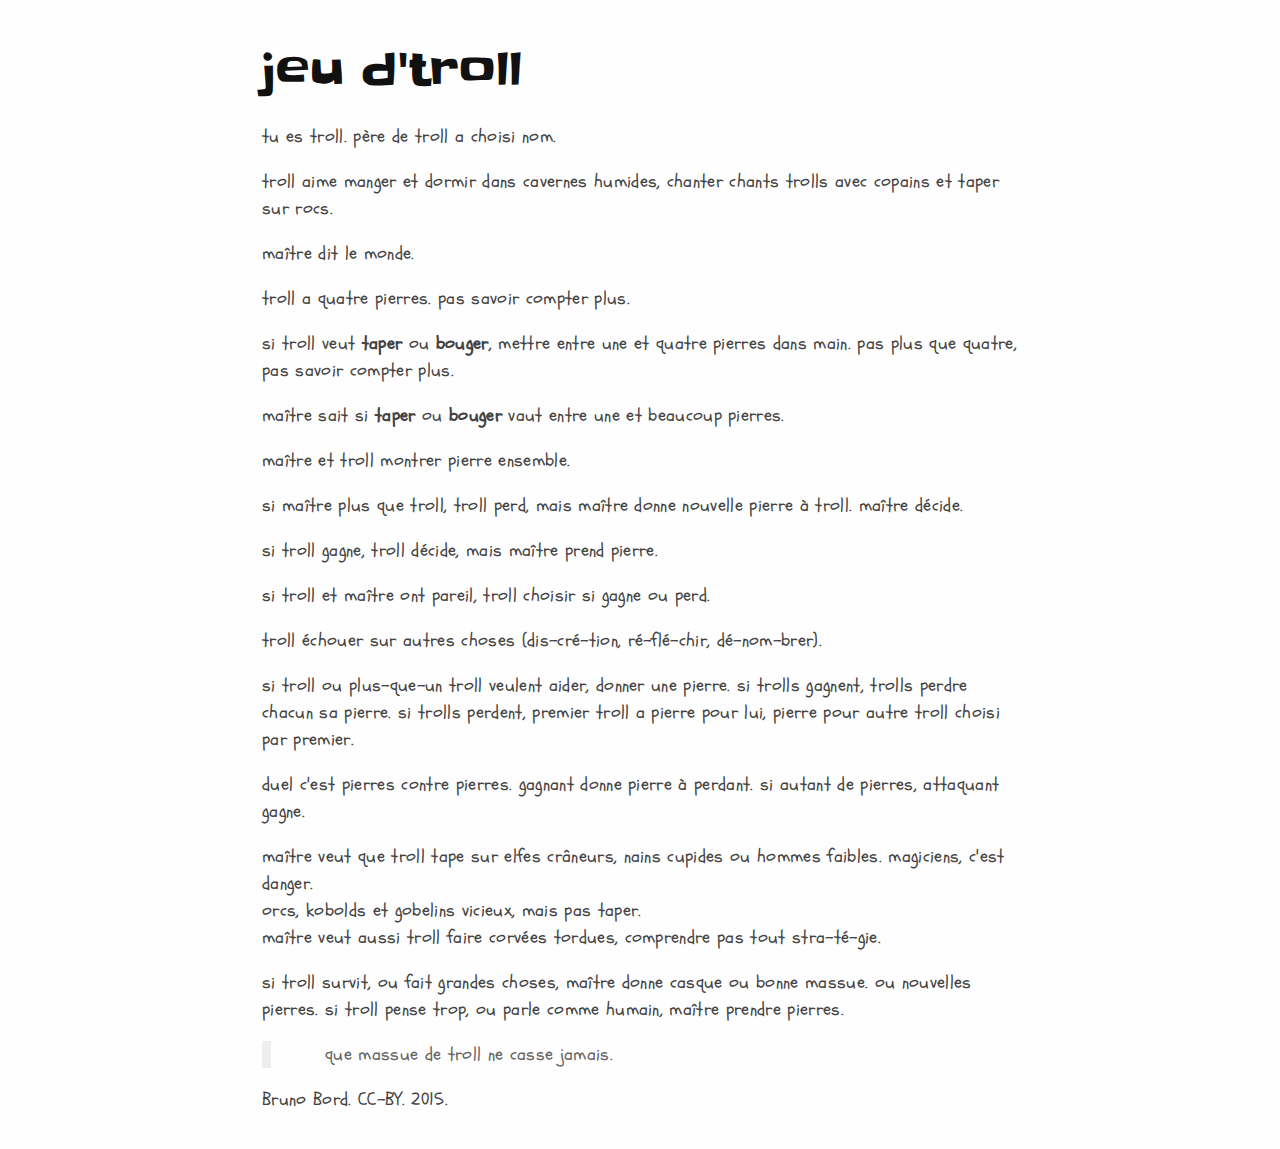
==== print.html @ 014803ef "imprimé brut mieux" ====
<!DOCTYPE html PUBLIC "-//W3C//DTD XHTML 1.0 Transitional//EN" "http://www.w3.org/TR/xhtml1/DTD/xhtml1-transitional.dtd">
<html xmlns="http://www.w3.org/1999/xhtml">
<head>
  <meta http-equiv="Content-Type" content="text/html; charset=utf-8" />
  <meta http-equiv="Content-Style-Type" content="text/css" />
  <meta name="generator" content="pandoc" />
  <title>jeu d'troll</title>
  <link rel="stylesheet" href="style.css" type="text/css" />
</head>
<body>


<section>
<h1>jeu d'troll</h1>
<p>tu es troll. père de troll a choisi nom.</p>
<p>troll aime manger et dormir dans cavernes humides, chanter chants trolls avec copains et taper sur rocs.</p>
<p>maître dit le monde.</p>
<p>troll a quatre pierres. pas savoir compter plus.</p>
<p>si troll veut <strong>taper</strong> ou <strong>bouger</strong>, mettre entre une et quatre pierres dans main. pas plus que quatre, pas savoir compter plus.</p>
<p>maître sait si <strong>taper</strong> ou <strong>bouger</strong> vaut entre une et beaucoup pierres.</p>
<p>maître et troll montrer pierre ensemble.</p>
<p>si maître plus que troll, troll perd, mais maître donne nouvelle pierre à troll. maître décide.</p>
<p>si troll gagne, troll décide, mais maître prend pierre.</p>
<p>si troll et maître ont pareil, troll choisir si gagne ou perd.</p>
<p>troll échouer sur autres choses (dis-cré-tion, ré-flé-chir, dé-nom-brer).</p>
<p>si troll ou plus-que-un troll veulent aider, donner une pierre. si trolls gagnent, trolls perdre chacun sa pierre. si trolls perdent, premier troll a pierre pour lui, pierre pour autre troll choisi par premier.</p>
<p>duel c'est pierres contre pierres. gagnant donne pierre à perdant. si autant de pierres, attaquant gagne.</p>
<p>maître veut que troll tape sur elfes crâneurs, nains cupides ou hommes faibles. magiciens, c'est danger.<br />
orcs, kobolds et gobelins vicieux, mais pas taper.<br />
maître veut aussi troll faire corvées tordues, comprendre pas tout stra-té-gie.</p>
<p>si troll survit, ou fait grandes choses, maître donne casque ou bonne massue. ou nouvelles pierres. si troll pense trop, ou parle comme humain, maître prendre pierres.</p>
<blockquote>
<p>que massue de troll ne casse jamais.</p>
</blockquote>
<p>Bruno Bord. CC-BY. 2015.</p>

</section>
</body>
</html>
---- style.css ----
/* FONTS */
@font-face {
  font-family: "Schoolbell";
  src: url('./fonts/Schoolbell.ttf') format('truetype');
}

@font-face {
  font-family: "Slackey";
  src: url('./fonts/Slackey.ttf') format('truetype');
}

/* GENERAL */
html {
  font-size: 100%;
  overflow-y: scroll;
  -webkit-text-size-adjust: 100%;
  -ms-text-size-adjust: 100%;
}

body {
  font-family: 'Schoolbell', cursive !important;
  font-size: 18px !important;
  letter-spacing: 0.33px;
  color: #444;
  line-height: 1.5em;
  padding: 1em;
  margin: auto;
  max-width: 42em;
  background: #fefefe;
}

::-moz-selection {
  background: rgba(255,255,0,0.3);
  color: #000;
}

::selection {
  background: rgba(255,255,0,0.3);
  color: #000;
}

a::-moz-selection {
  background: rgba(255,255,0,0.3);
  color: #0645ad;
}

p {
  margin: 1em 0;
}

h1 {
  font-weight: normal;
  color: #111;
  line-height: 1em;
  font-family: "Slackey", cursive !important;
  font-size: 2.5em;
}

blockquote {
  color: #666666;
  margin: 0;
  padding-left: 3em;
  border-left: 0.5em #EEE solid;
}

strong {
  font-weight: bold;
}

/* RESPONSIVE */
@media only screen and (min-width: 480px) {
  body {
    font-size: 14px;
  }
}

@media only screen and (min-width: 768px) {
  body {
    font-size: 16px;
  }
}

/* MENU */
nav {
  position: fixed;
  right: 0;
  top: 20%;
  width: 8em;
  margin-top: -2.5em;
  background-color: rgba(54, 54, 92, .17);
}
nav a {
    text-decoration: none;
    color: #36365c;
}

/* PRINT */
@media print {
  * {
    background: transparent !important;
    color: black !important;
    filter: none !important;
    -ms-filter: none !important;
  }

  body {
    max-width: 100%;
    font-size: 14px !important;
  }

  p {
    orphans: 3;
    widows: 3;
  }

  nav {
    display: none;
  }
  @page :left {
    margin: 15mm 20mm 15mm 10mm;
  }

  @page :right {
    margin: 15mm 10mm 15mm 20mm;
  }
}
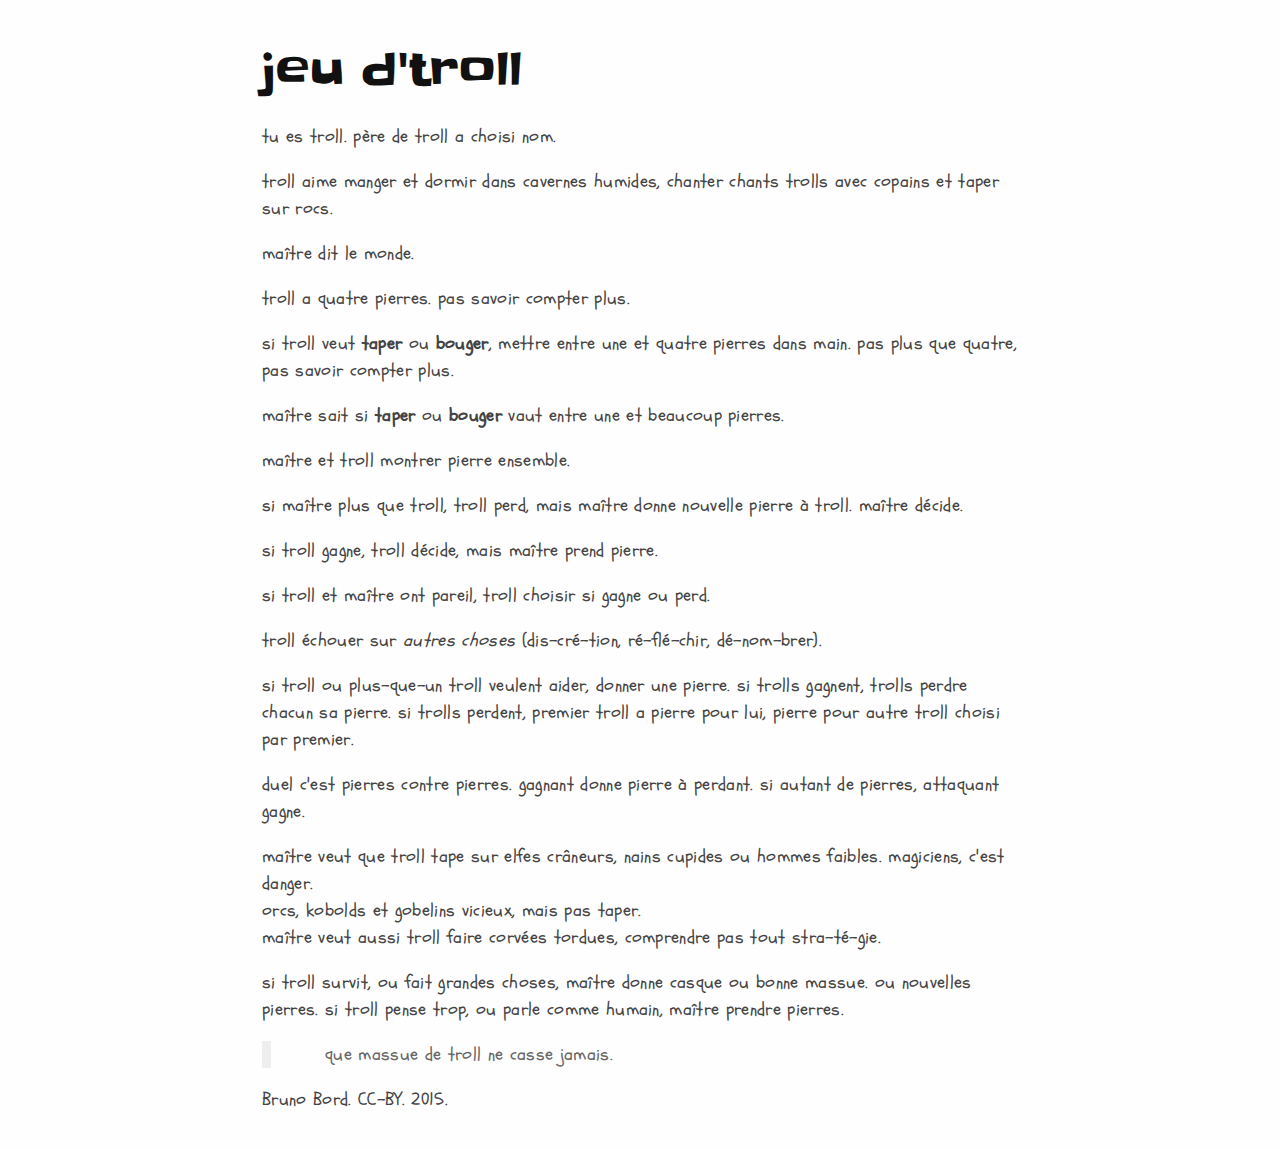
==== commit e8b5280d: "italique" ====
--- a/print.html
+++ b/print.html
@@ -22,7 +22,7 @@
 <p>si maître plus que troll, troll perd, mais maître donne nouvelle pierre à troll. maître décide.</p>
 <p>si troll gagne, troll décide, mais maître prend pierre.</p>
 <p>si troll et maître ont pareil, troll choisir si gagne ou perd.</p>
-<p>troll échouer sur autres choses (dis-cré-tion, ré-flé-chir, dé-nom-brer).</p>
+<p>troll échouer sur <em>autres choses</em> (dis-cré-tion, ré-flé-chir, dé-nom-brer).</p>
 <p>si troll ou plus-que-un troll veulent aider, donner une pierre. si trolls gagnent, trolls perdre chacun sa pierre. si trolls perdent, premier troll a pierre pour lui, pierre pour autre troll choisi par premier.</p>
 <p>duel c'est pierres contre pierres. gagnant donne pierre à perdant. si autant de pierres, attaquant gagne.</p>
 <p>maître veut que troll tape sur elfes crâneurs, nains cupides ou hommes faibles. magiciens, c'est danger.<br />
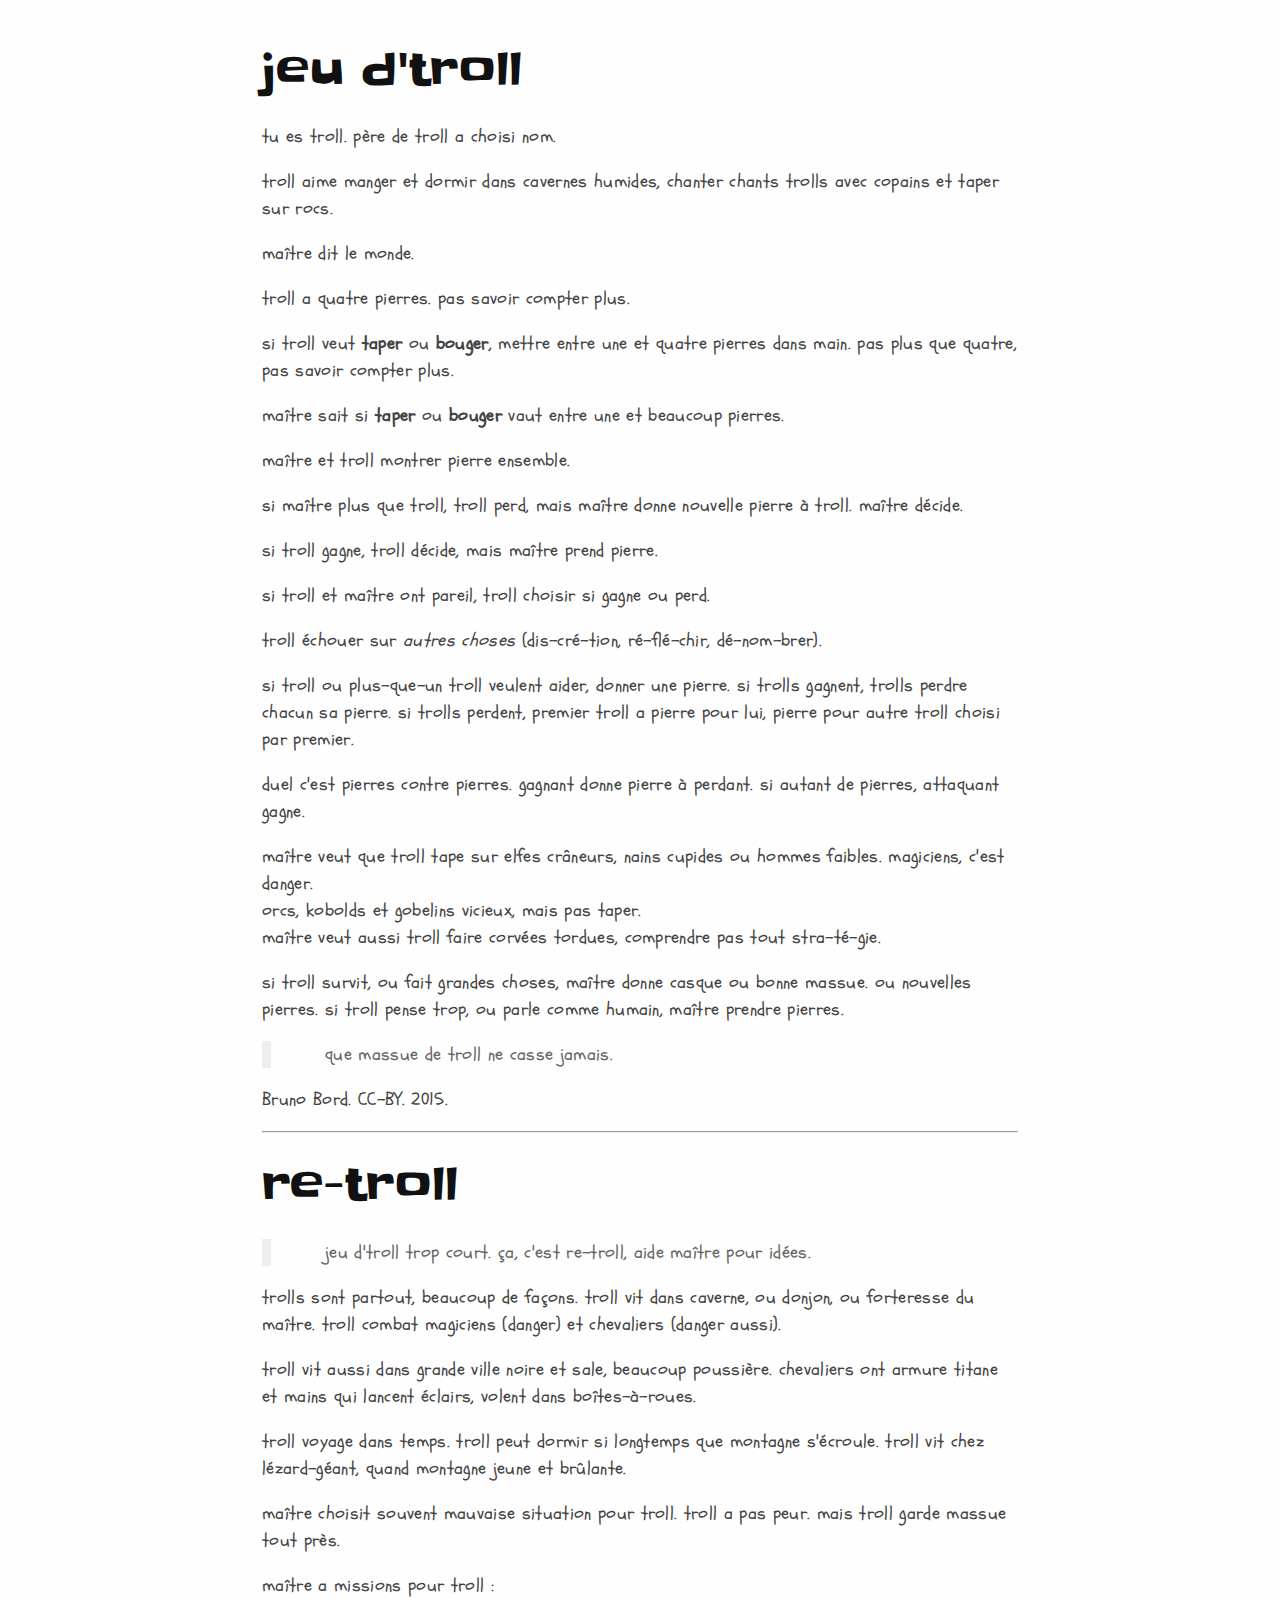
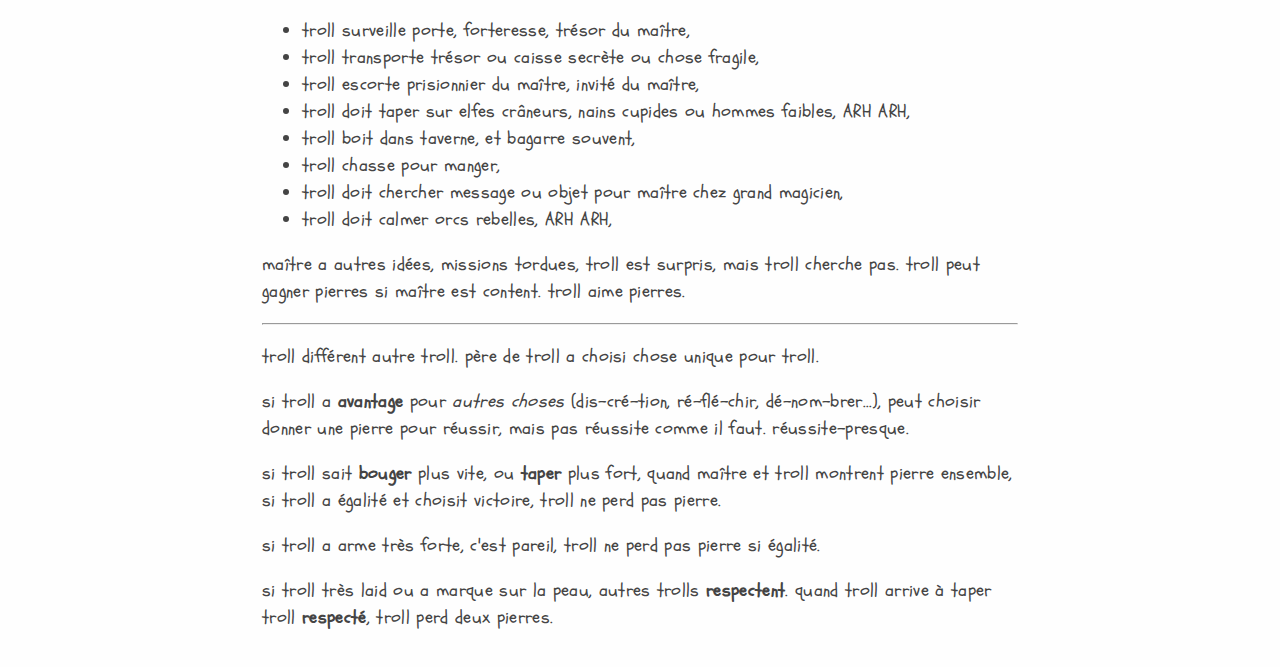
==== commit 161fb91d: "texte + texte" ====
--- a/print.html
+++ b/print.html
@@ -33,6 +33,33 @@
 <p>que massue de troll ne casse jamais.</p>
 </blockquote>
 <p>Bruno Bord. CC-BY. 2015.</p>
+<hr />
+<h1>re-troll</h1>
+<blockquote>
+<p>jeu d'troll trop court. ça, c'est re-troll, aide maître pour idées.</p>
+</blockquote>
+<p>trolls sont partout, beaucoup de façons. troll vit dans caverne, ou donjon, ou forteresse du maître. troll combat magiciens (danger) et chevaliers (danger aussi).</p>
+<p>troll vit aussi dans grande ville noire et sale, beaucoup poussière. chevaliers ont armure titane et mains qui lancent éclairs, volent dans boîtes-à-roues.</p>
+<p>troll voyage dans temps. troll peut dormir si longtemps que montagne s'écroule. troll vit chez lézard-géant, quand montagne jeune et brûlante.</p>
+<p>maître choisit souvent mauvaise situation pour troll. troll a pas peur. mais troll garde massue tout près.</p>
+<p>maître a missions pour troll :</p>
+<ul>
+<li>troll surveille porte, forteresse, trésor du maître,</li>
+<li>troll transporte trésor ou caisse secrète ou chose fragile,</li>
+<li>troll escorte prisionnier du maître, invité du maître,</li>
+<li>troll doit taper sur elfes crâneurs, nains cupides ou hommes faibles, ARH ARH,</li>
+<li>troll boit dans taverne, et bagarre souvent,</li>
+<li>troll chasse pour manger,</li>
+<li>troll doit chercher message ou objet pour maître chez grand magicien,</li>
+<li>troll doit calmer orcs rebelles, ARH ARH,</li>
+</ul>
+<p>maître a autres idées, missions tordues, troll est surpris, mais troll cherche pas. troll peut gagner pierres si maître est content. troll aime pierres.</p>
+<hr />
+<p>troll différent autre troll. père de troll a choisi chose unique pour troll.</p>
+<p>si troll a <strong>avantage</strong> pour <em>autres choses</em> (dis-cré-tion, ré-flé-chir, dé-nom-brer...), peut choisir donner une pierre pour réussir, mais pas réussite comme il faut. réussite-presque.</p>
+<p>si troll sait <strong>bouger</strong> plus vite, ou <strong>taper</strong> plus fort, quand maître et troll montrent pierre ensemble, si troll a égalité et choisit victoire, troll ne perd pas pierre.</p>
+<p>si troll a arme très forte, c'est pareil, troll ne perd pas pierre si égalité.</p>
+<p>si troll très laid ou a marque sur la peau, autres trolls <strong>respectent</strong>. quand troll arrive à taper troll <strong>respecté</strong>, troll perd deux pierres.</p>
 
 </section>
 </body>
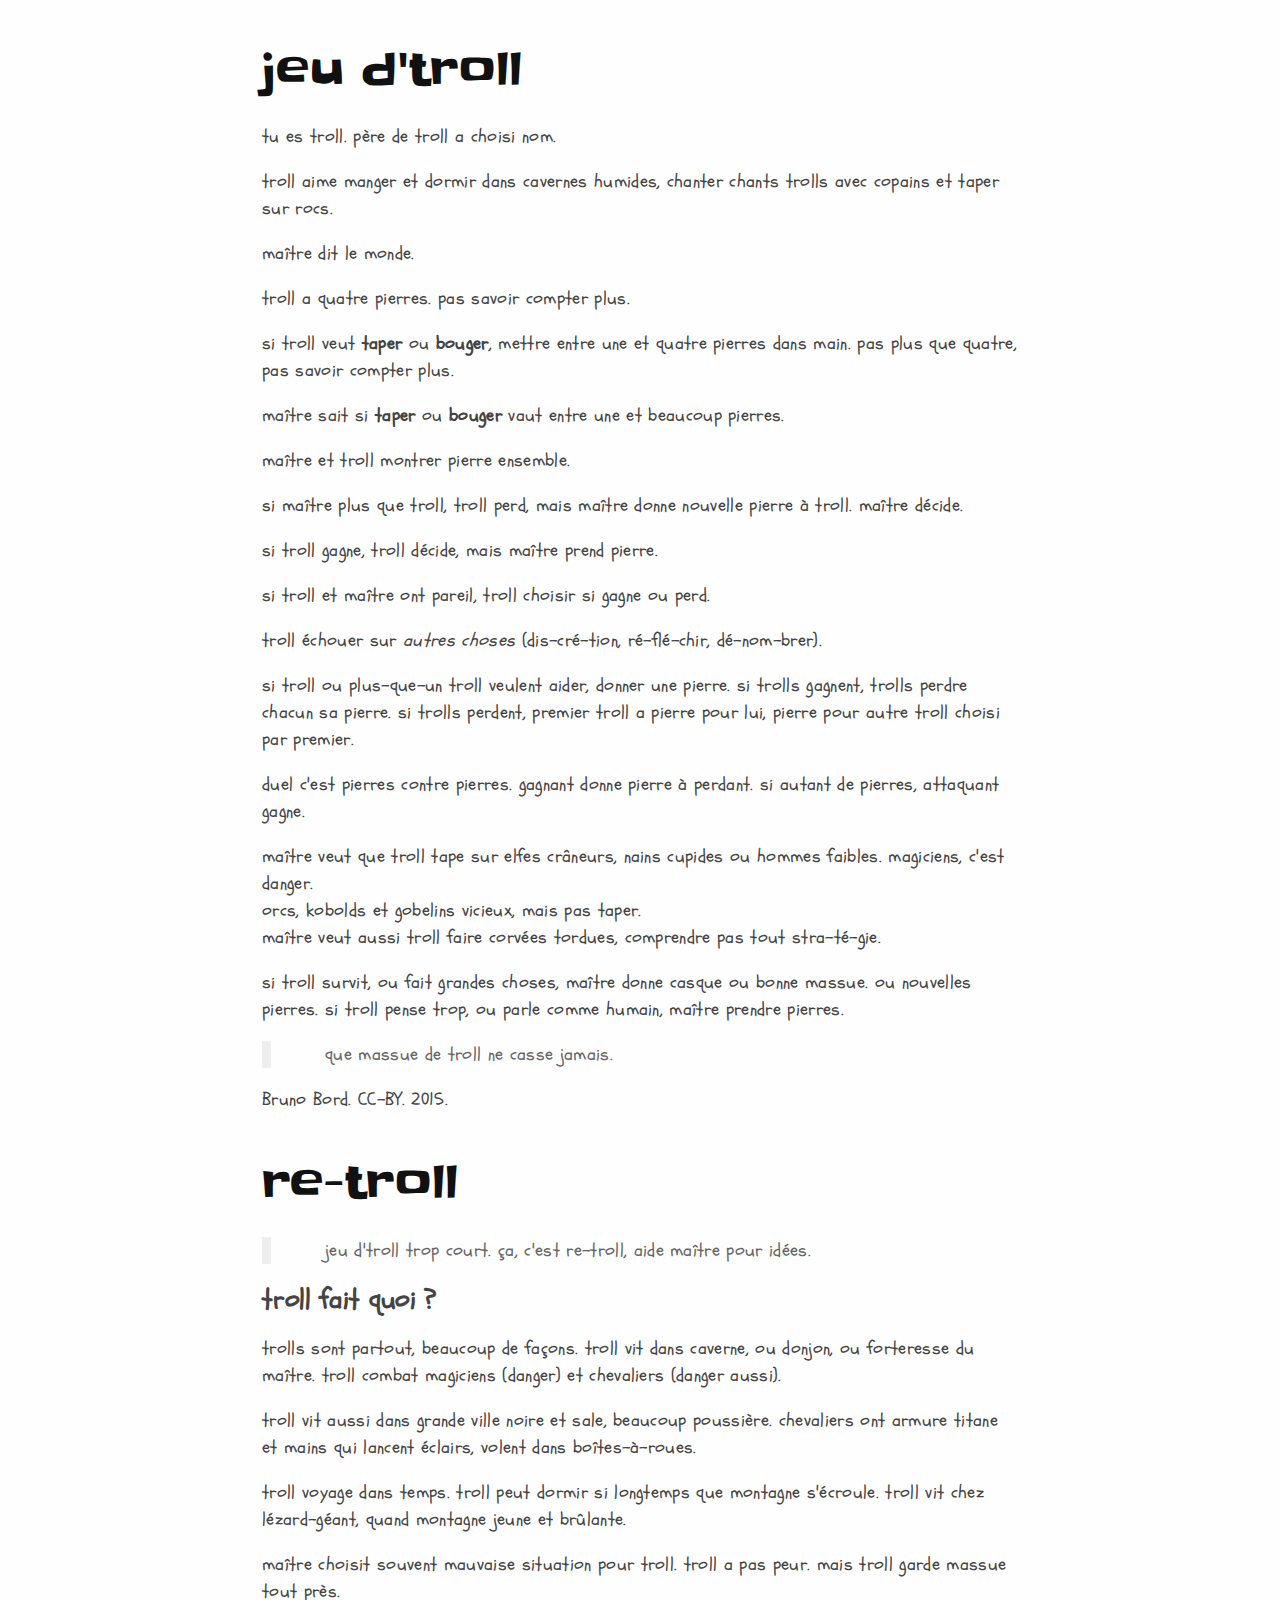
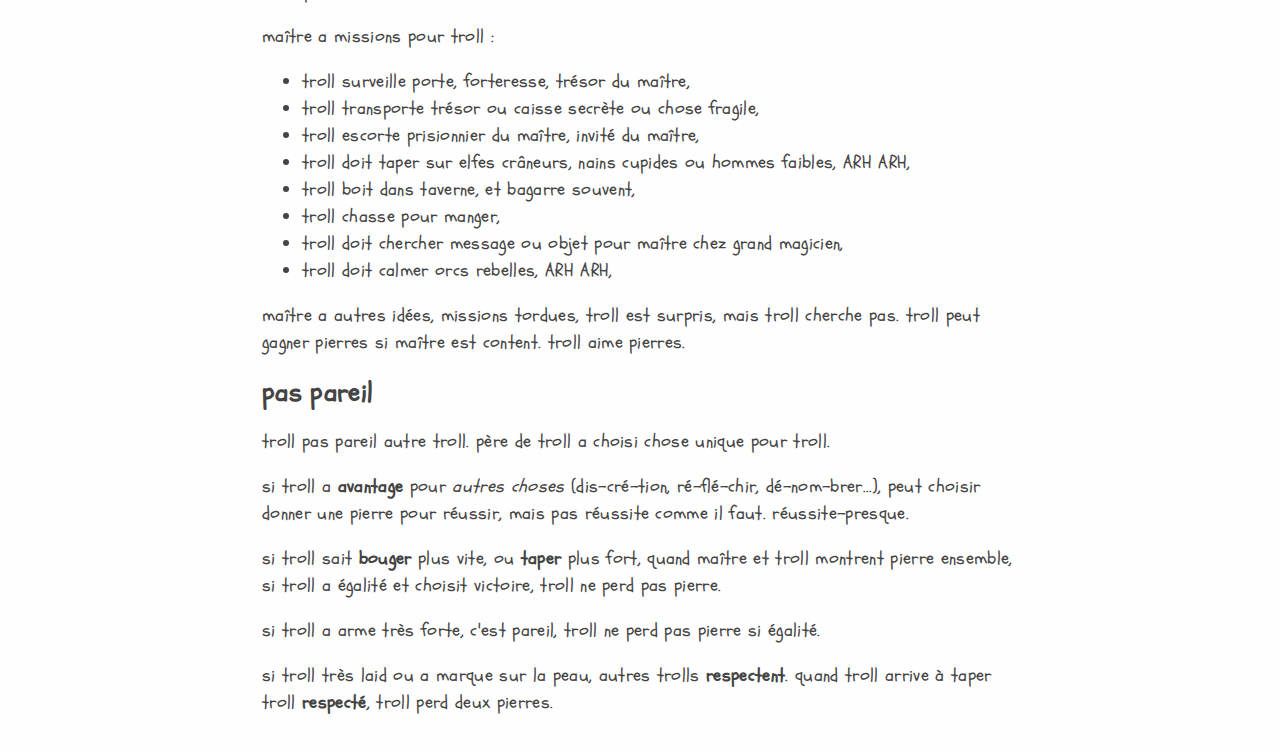
==== commit f436beea: "fusion" ====
--- a/print.html
+++ b/print.html
@@ -38,6 +38,7 @@
 <blockquote>
 <p>jeu d'troll trop court. ça, c'est re-troll, aide maître pour idées.</p>
 </blockquote>
+<h2>troll fait quoi ?</h2>
 <p>trolls sont partout, beaucoup de façons. troll vit dans caverne, ou donjon, ou forteresse du maître. troll combat magiciens (danger) et chevaliers (danger aussi).</p>
 <p>troll vit aussi dans grande ville noire et sale, beaucoup poussière. chevaliers ont armure titane et mains qui lancent éclairs, volent dans boîtes-à-roues.</p>
 <p>troll voyage dans temps. troll peut dormir si longtemps que montagne s'écroule. troll vit chez lézard-géant, quand montagne jeune et brûlante.</p>
@@ -54,8 +55,8 @@
 <li>troll doit calmer orcs rebelles, ARH ARH,</li>
 </ul>
 <p>maître a autres idées, missions tordues, troll est surpris, mais troll cherche pas. troll peut gagner pierres si maître est content. troll aime pierres.</p>
-<hr />
-<p>troll différent autre troll. père de troll a choisi chose unique pour troll.</p>
+<h2>pas pareil</h2>
+<p>troll pas pareil autre troll. père de troll a choisi chose unique pour troll.</p>
 <p>si troll a <strong>avantage</strong> pour <em>autres choses</em> (dis-cré-tion, ré-flé-chir, dé-nom-brer...), peut choisir donner une pierre pour réussir, mais pas réussite comme il faut. réussite-presque.</p>
 <p>si troll sait <strong>bouger</strong> plus vite, ou <strong>taper</strong> plus fort, quand maître et troll montrent pierre ensemble, si troll a égalité et choisit victoire, troll ne perd pas pierre.</p>
 <p>si troll a arme très forte, c'est pareil, troll ne perd pas pierre si égalité.</p>
--- a/style.css
+++ b/style.css
@@ -94,6 +94,12 @@
     color: #36365c;
 }
 
+hr {
+    page-break-after: always;
+    color: rgba(255, 255, 255, 0);
+    border: none;
+}
+
 /* PRINT */
 @media print {
   * {
@@ -123,4 +129,5 @@
   @page :right {
     margin: 15mm 10mm 15mm 20mm;
   }
+
 }
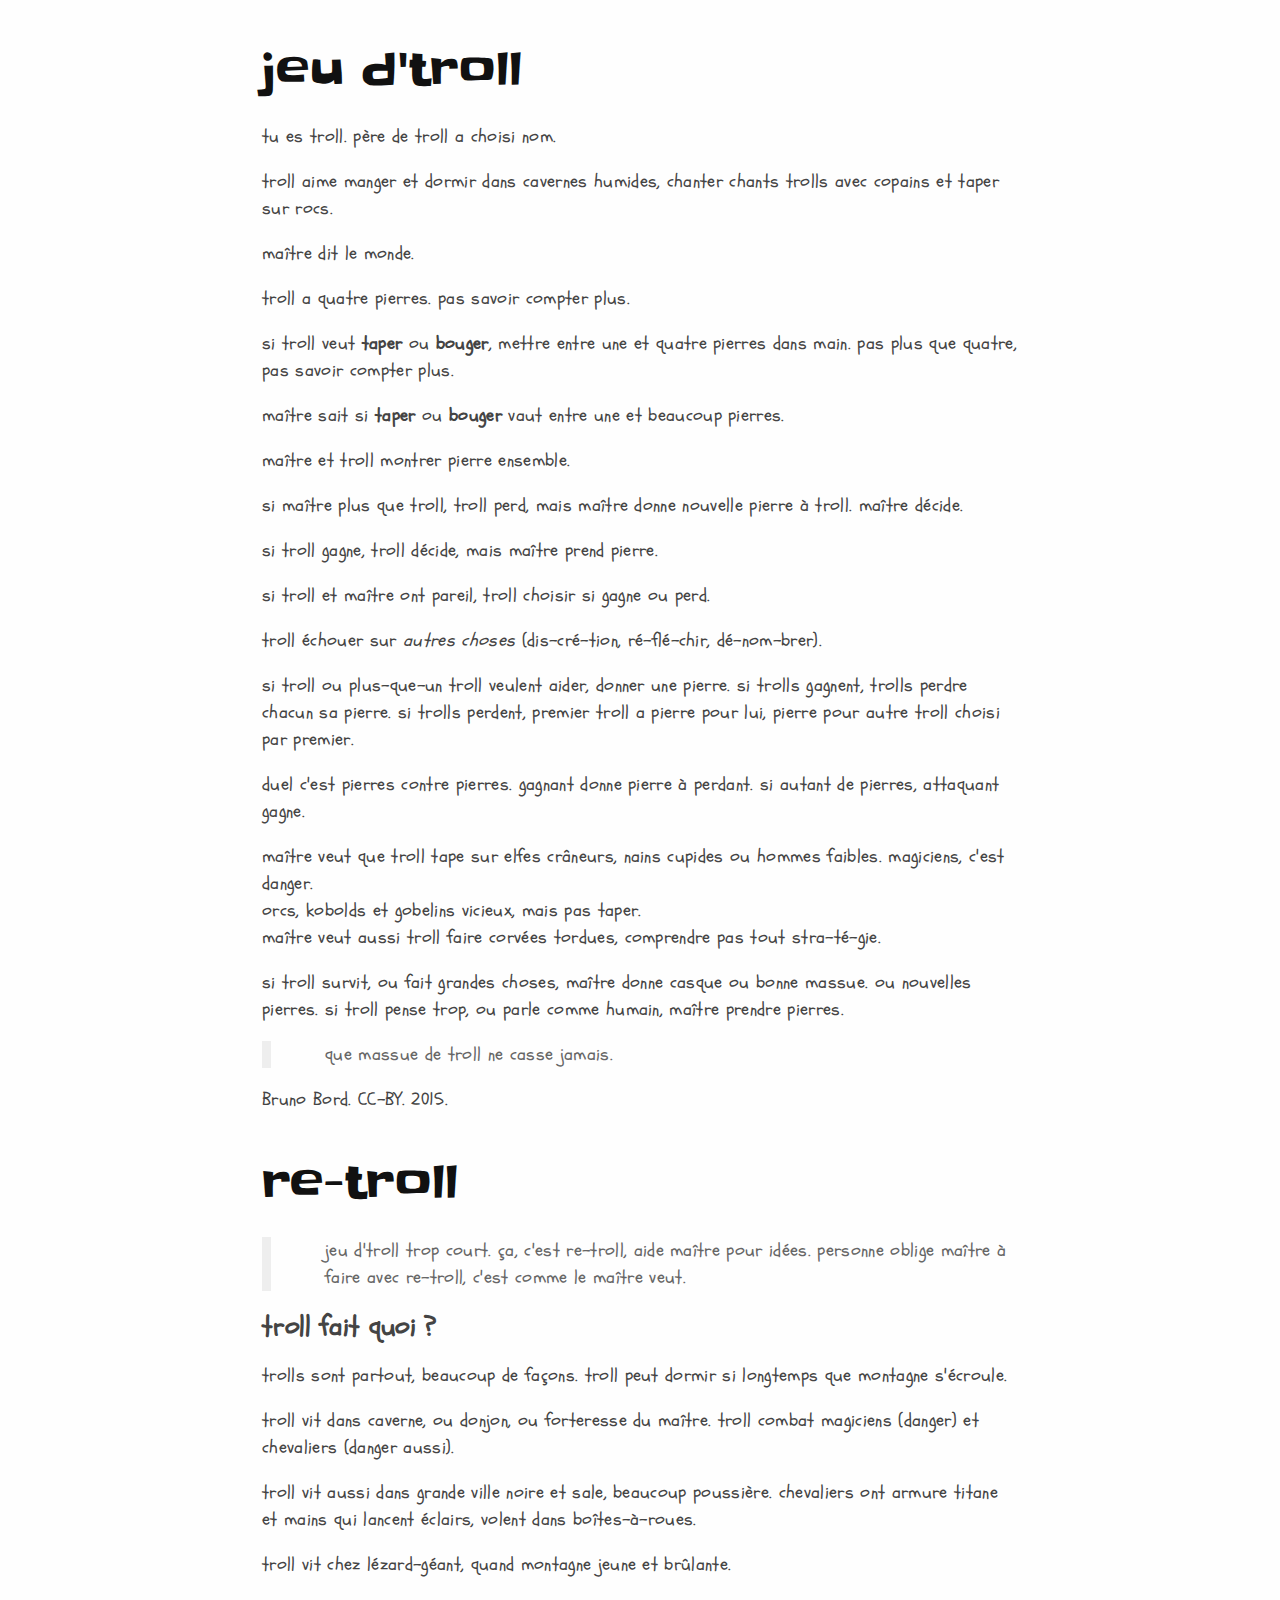
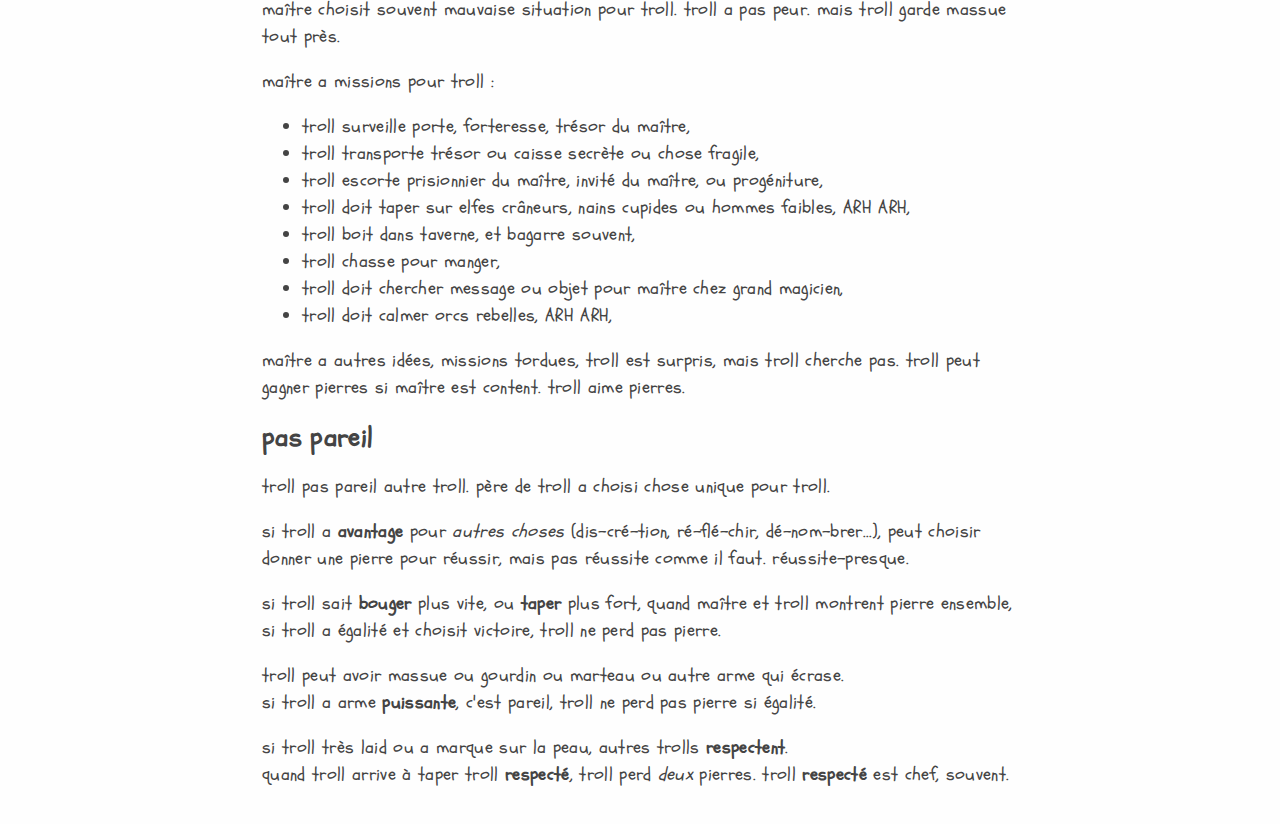
==== commit 0f3e1c4b: "re-troll, change peu" ====
--- a/print.html
+++ b/print.html
@@ -36,18 +36,19 @@
 <hr />
 <h1>re-troll</h1>
 <blockquote>
-<p>jeu d'troll trop court. ça, c'est re-troll, aide maître pour idées.</p>
+<p>jeu d'troll trop court. ça, c'est re-troll, aide maître pour idées. personne oblige maître à faire avec re-troll, c'est comme le maître veut.</p>
 </blockquote>
 <h2>troll fait quoi ?</h2>
-<p>trolls sont partout, beaucoup de façons. troll vit dans caverne, ou donjon, ou forteresse du maître. troll combat magiciens (danger) et chevaliers (danger aussi).</p>
+<p>trolls sont partout, beaucoup de façons. troll peut dormir si longtemps que montagne s'écroule.</p>
+<p>troll vit dans caverne, ou donjon, ou forteresse du maître. troll combat magiciens (danger) et chevaliers (danger aussi).</p>
 <p>troll vit aussi dans grande ville noire et sale, beaucoup poussière. chevaliers ont armure titane et mains qui lancent éclairs, volent dans boîtes-à-roues.</p>
-<p>troll voyage dans temps. troll peut dormir si longtemps que montagne s'écroule. troll vit chez lézard-géant, quand montagne jeune et brûlante.</p>
+<p>troll vit chez lézard-géant, quand montagne jeune et brûlante.</p>
 <p>maître choisit souvent mauvaise situation pour troll. troll a pas peur. mais troll garde massue tout près.</p>
 <p>maître a missions pour troll :</p>
 <ul>
 <li>troll surveille porte, forteresse, trésor du maître,</li>
 <li>troll transporte trésor ou caisse secrète ou chose fragile,</li>
-<li>troll escorte prisionnier du maître, invité du maître,</li>
+<li>troll escorte prisionnier du maître, invité du maître, ou progéniture,</li>
 <li>troll doit taper sur elfes crâneurs, nains cupides ou hommes faibles, ARH ARH,</li>
 <li>troll boit dans taverne, et bagarre souvent,</li>
 <li>troll chasse pour manger,</li>
@@ -59,8 +60,10 @@
 <p>troll pas pareil autre troll. père de troll a choisi chose unique pour troll.</p>
 <p>si troll a <strong>avantage</strong> pour <em>autres choses</em> (dis-cré-tion, ré-flé-chir, dé-nom-brer...), peut choisir donner une pierre pour réussir, mais pas réussite comme il faut. réussite-presque.</p>
 <p>si troll sait <strong>bouger</strong> plus vite, ou <strong>taper</strong> plus fort, quand maître et troll montrent pierre ensemble, si troll a égalité et choisit victoire, troll ne perd pas pierre.</p>
-<p>si troll a arme très forte, c'est pareil, troll ne perd pas pierre si égalité.</p>
-<p>si troll très laid ou a marque sur la peau, autres trolls <strong>respectent</strong>. quand troll arrive à taper troll <strong>respecté</strong>, troll perd deux pierres.</p>
+<p>troll peut avoir massue ou gourdin ou marteau ou autre arme qui écrase.<br />
+si troll a arme <strong>puissante</strong>, c'est pareil, troll ne perd pas pierre si égalité.</p>
+<p>si troll très laid ou a marque sur la peau, autres trolls <strong>respectent</strong>.<br />
+quand troll arrive à taper troll <strong>respecté</strong>, troll perd <em>deux</em> pierres. troll <strong>respecté</strong> est chef, souvent.</p>
 
 </section>
 </body>
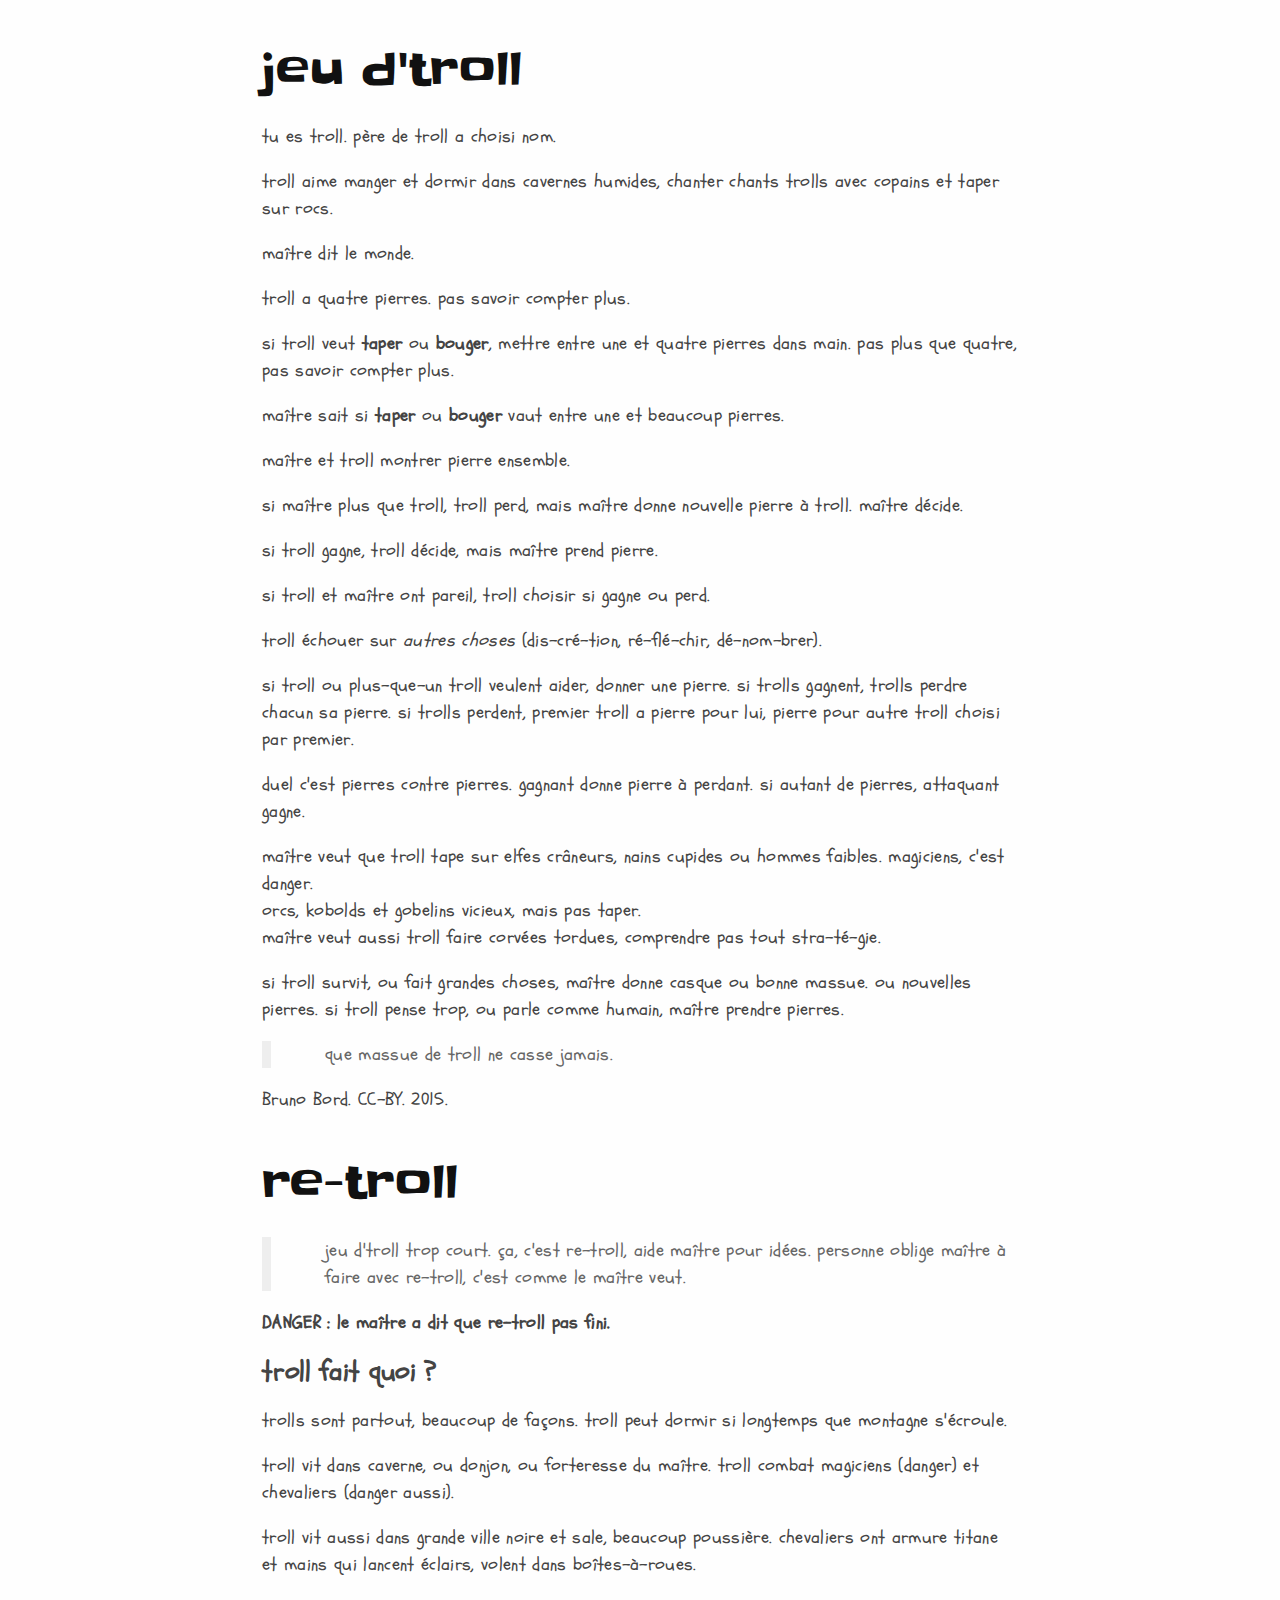
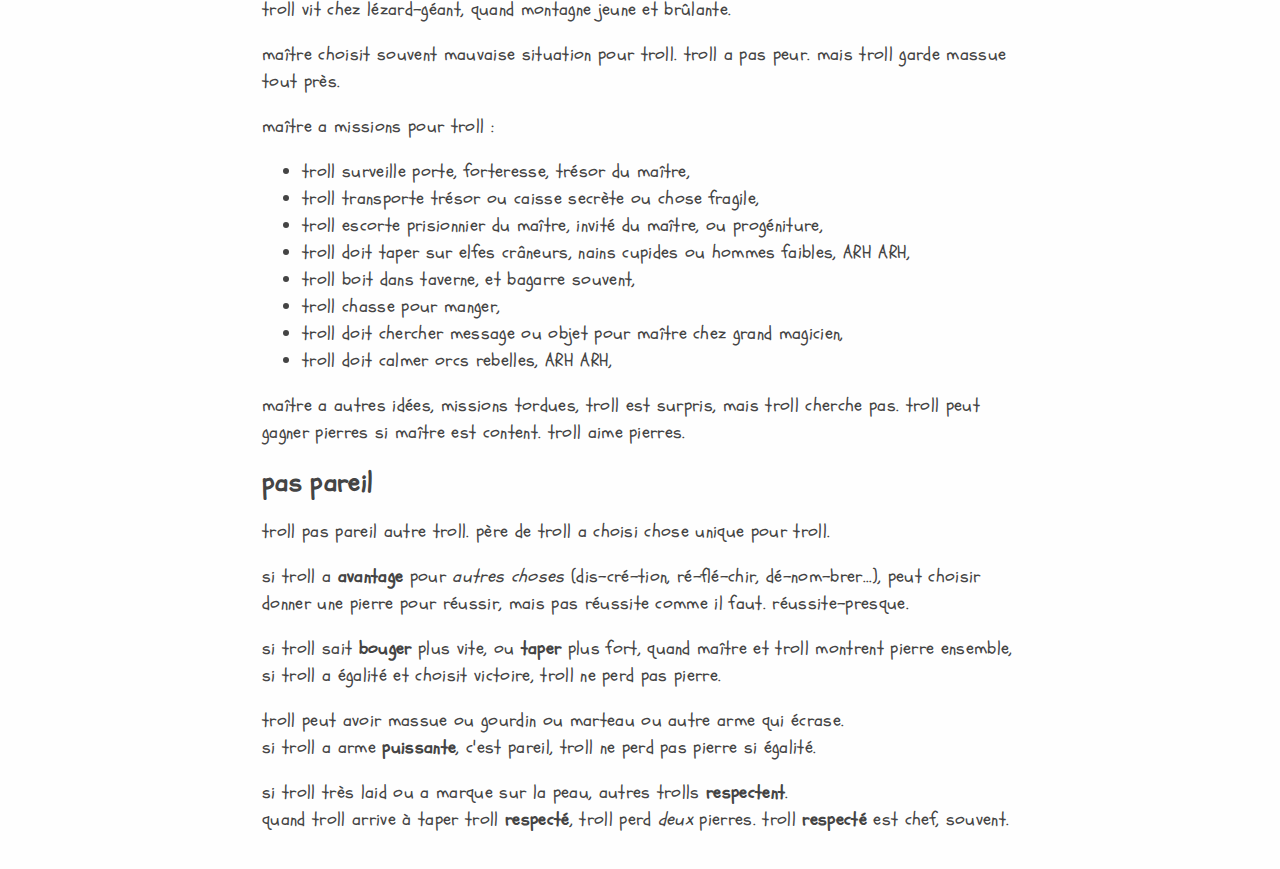
==== commit 60d6448a: "pas fini" ====
--- a/print.html
+++ b/print.html
@@ -38,6 +38,7 @@
 <blockquote>
 <p>jeu d'troll trop court. ça, c'est re-troll, aide maître pour idées. personne oblige maître à faire avec re-troll, c'est comme le maître veut.</p>
 </blockquote>
+<p><strong>DANGER : le maître a dit que re-troll pas fini.</strong></p>
 <h2>troll fait quoi ?</h2>
 <p>trolls sont partout, beaucoup de façons. troll peut dormir si longtemps que montagne s'écroule.</p>
 <p>troll vit dans caverne, ou donjon, ou forteresse du maître. troll combat magiciens (danger) et chevaliers (danger aussi).</p>
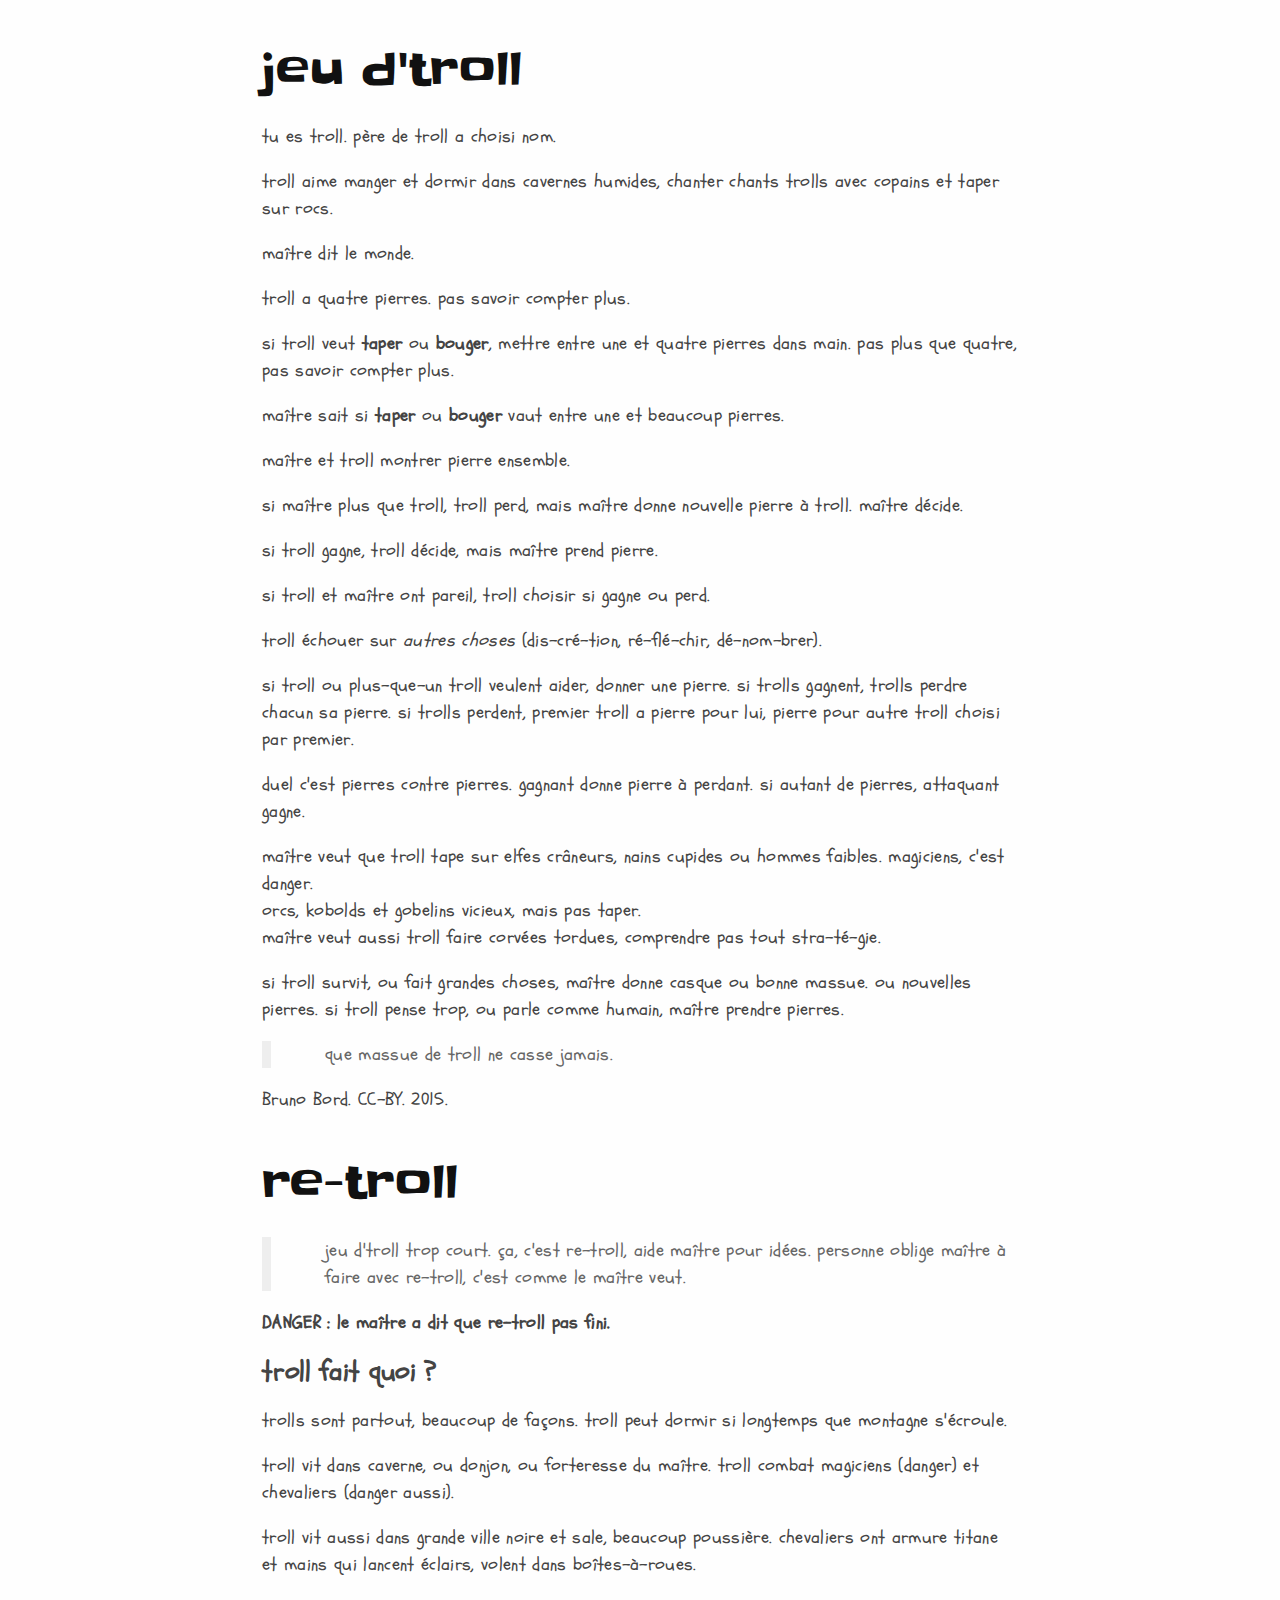
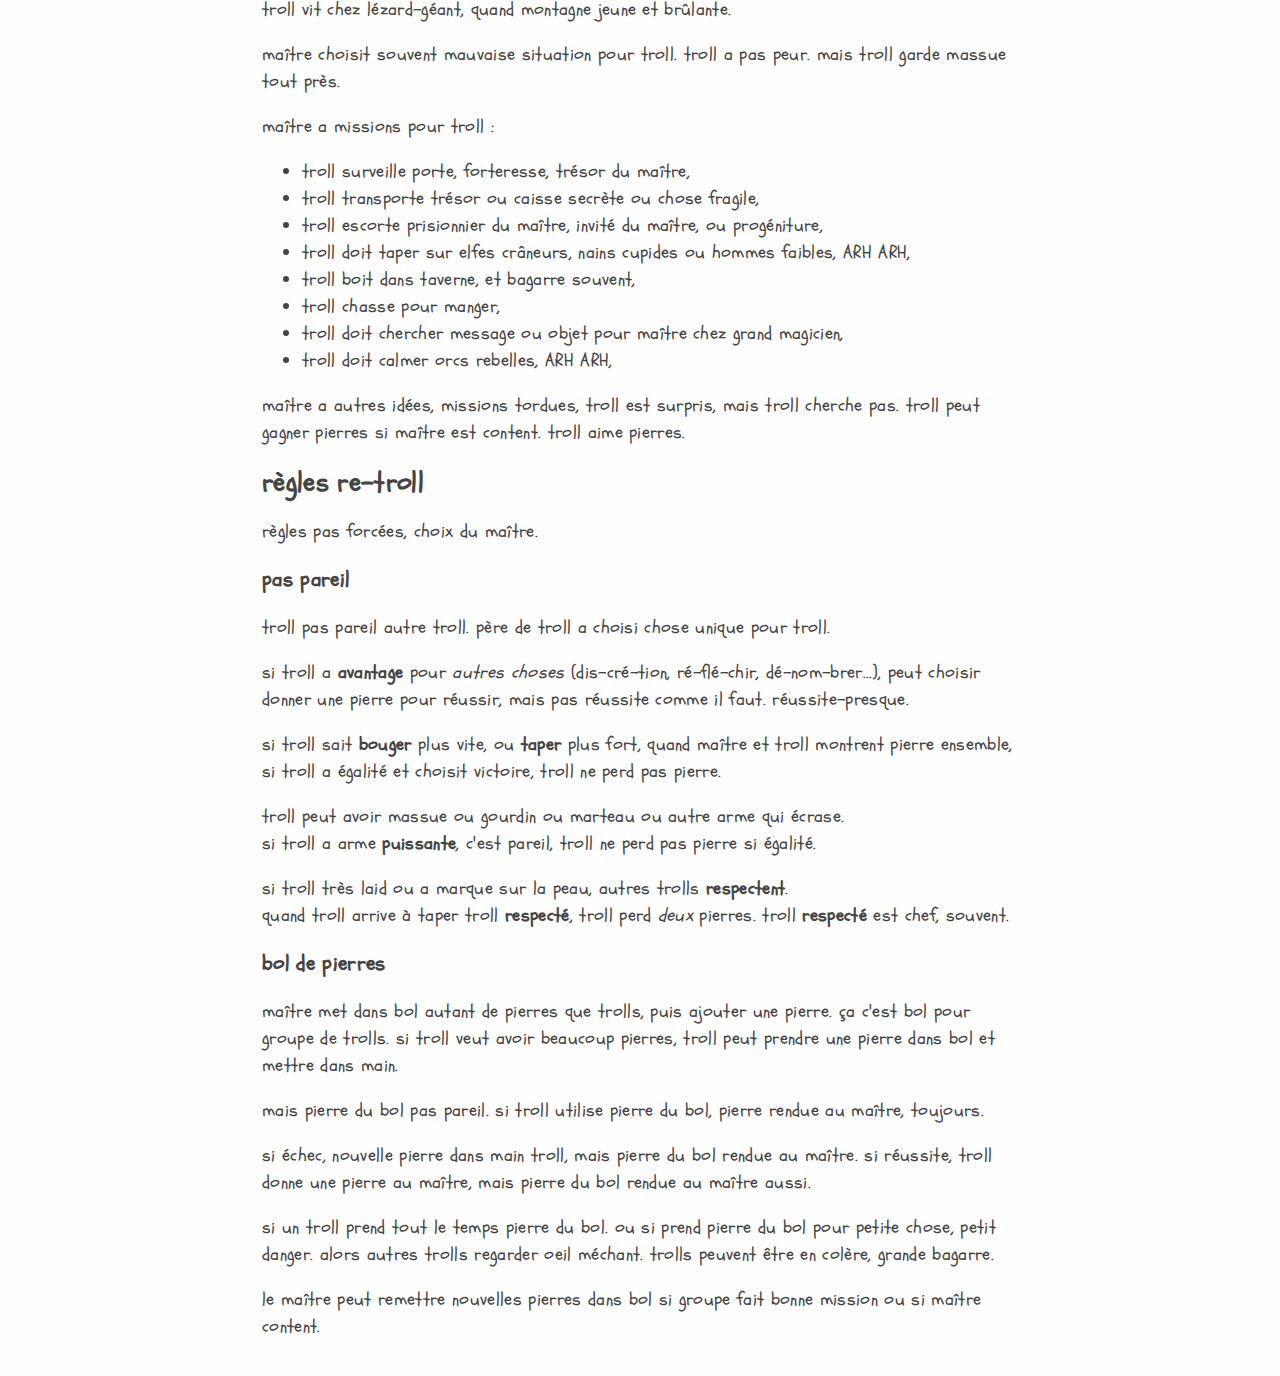
==== commit c0c337dc: "bol de pierres refs #8" ====
--- a/print.html
+++ b/print.html
@@ -57,7 +57,9 @@
 <li>troll doit calmer orcs rebelles, ARH ARH,</li>
 </ul>
 <p>maître a autres idées, missions tordues, troll est surpris, mais troll cherche pas. troll peut gagner pierres si maître est content. troll aime pierres.</p>
-<h2>pas pareil</h2>
+<h2>règles re-troll</h2>
+<p>règles pas forcées, choix du maître.</p>
+<h3>pas pareil</h3>
 <p>troll pas pareil autre troll. père de troll a choisi chose unique pour troll.</p>
 <p>si troll a <strong>avantage</strong> pour <em>autres choses</em> (dis-cré-tion, ré-flé-chir, dé-nom-brer...), peut choisir donner une pierre pour réussir, mais pas réussite comme il faut. réussite-presque.</p>
 <p>si troll sait <strong>bouger</strong> plus vite, ou <strong>taper</strong> plus fort, quand maître et troll montrent pierre ensemble, si troll a égalité et choisit victoire, troll ne perd pas pierre.</p>
@@ -65,6 +67,13 @@
 si troll a arme <strong>puissante</strong>, c'est pareil, troll ne perd pas pierre si égalité.</p>
 <p>si troll très laid ou a marque sur la peau, autres trolls <strong>respectent</strong>.<br />
 quand troll arrive à taper troll <strong>respecté</strong>, troll perd <em>deux</em> pierres. troll <strong>respecté</strong> est chef, souvent.</p>
+<h3>bol de pierres</h3>
+<p>maître met dans bol autant de pierres que trolls, puis ajouter une pierre. ça c'est bol pour groupe de trolls. si troll veut avoir beaucoup pierres, troll peut prendre une pierre dans bol et mettre dans main.</p>
+<p>mais pierre du bol pas pareil. si troll utilise pierre du bol, pierre rendue au maître, toujours.</p>
+<p>si échec, nouvelle pierre dans main troll, mais pierre du bol rendue au maître.
+si réussite, troll donne une pierre au maître, mais pierre du bol rendue au maître aussi.</p>
+<p>si un troll prend tout le temps pierre du bol. ou si prend pierre du bol pour petite chose, petit danger. alors autres trolls regarder oeil méchant. trolls peuvent être en colère, grande bagarre.</p>
+<p>le maître peut remettre nouvelles pierres dans bol si groupe fait bonne mission ou si maître content.</p>
 
 </section>
 </body>
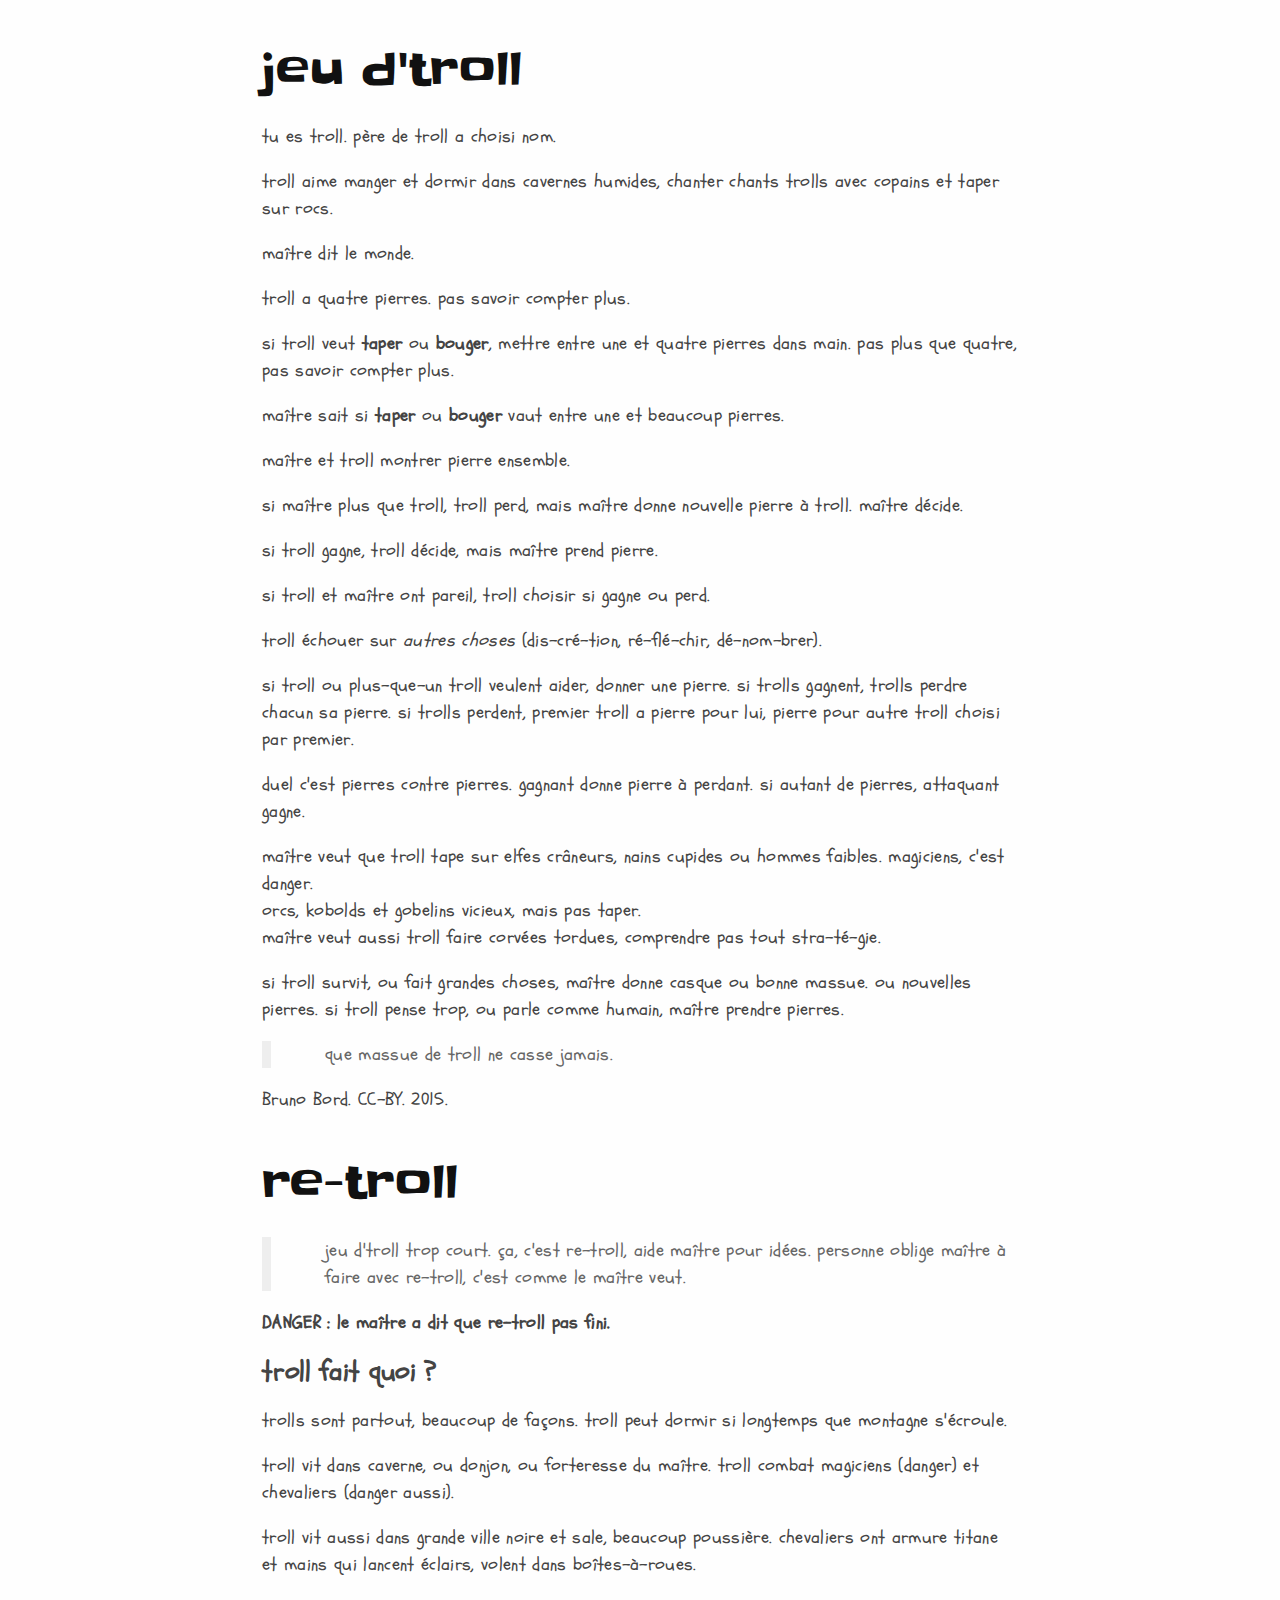
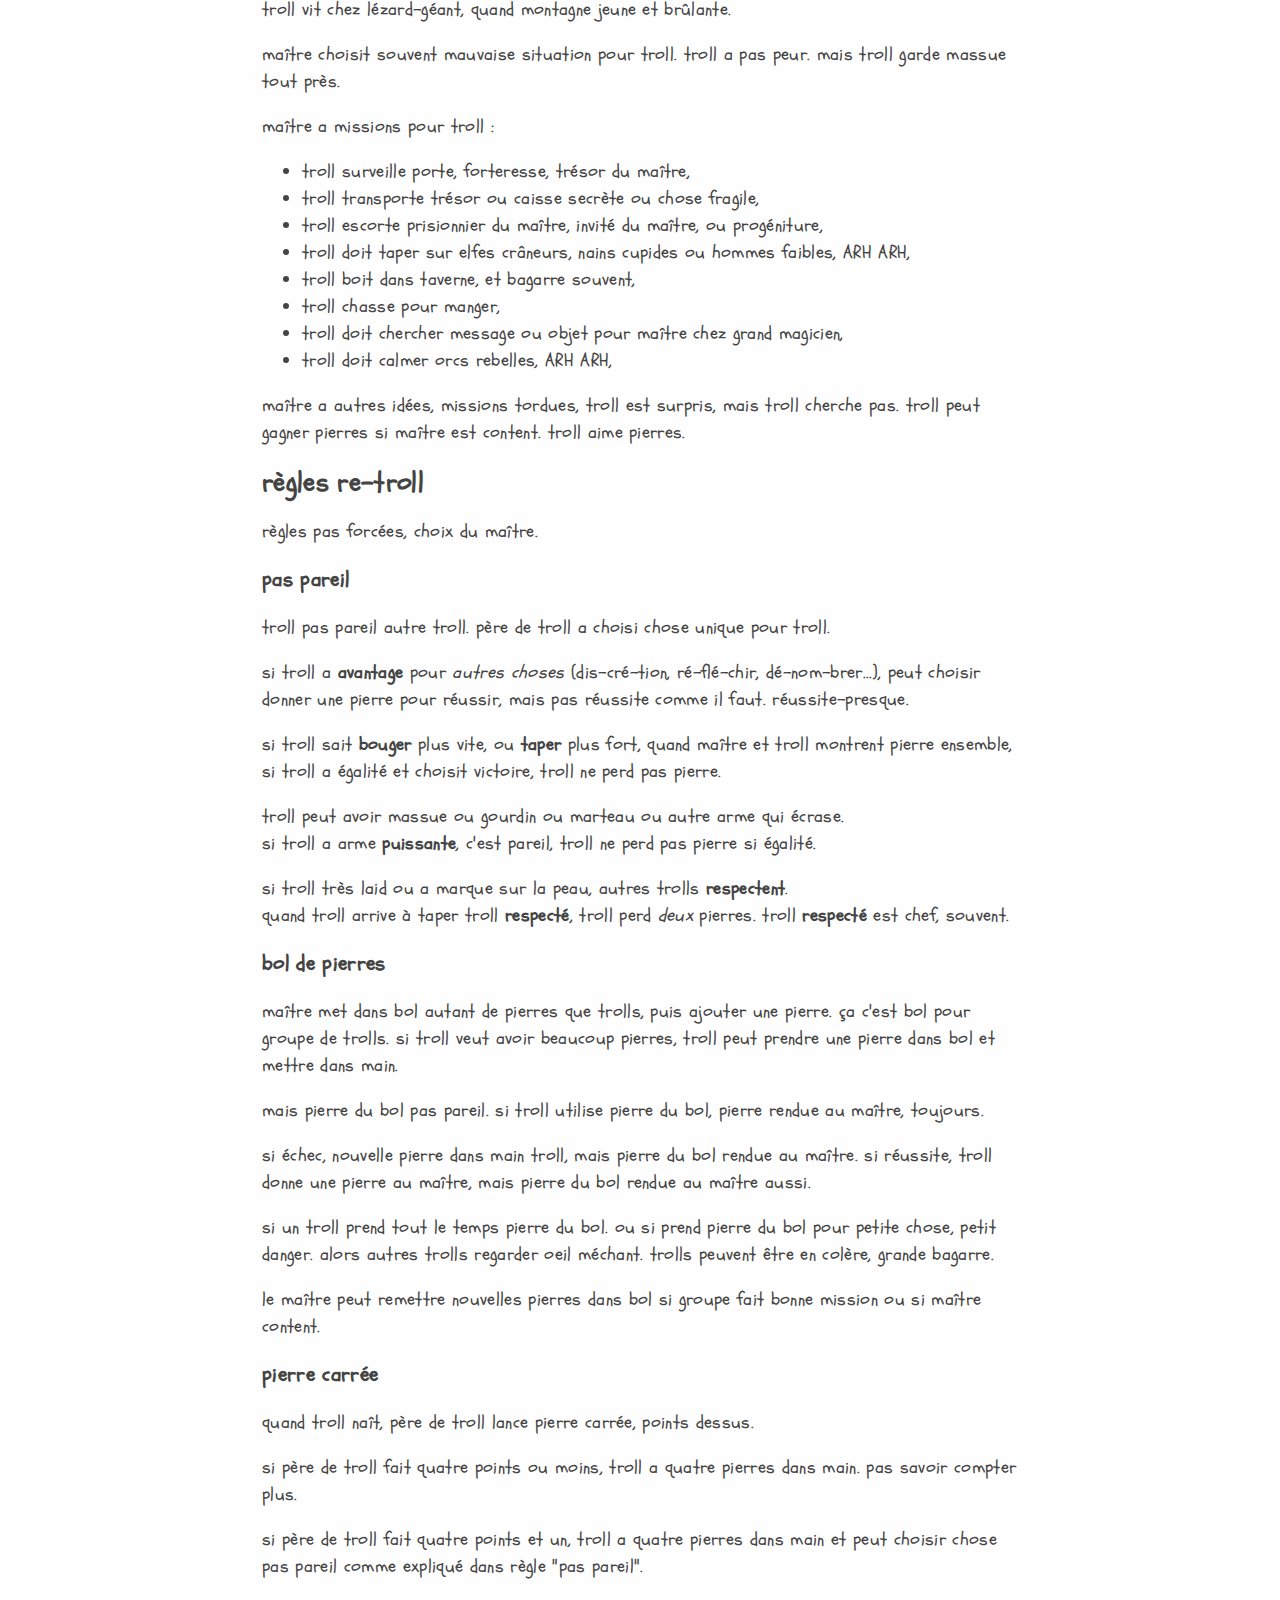
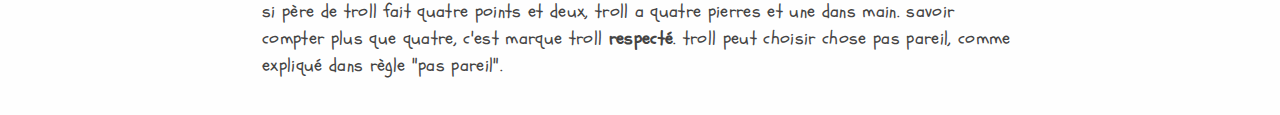
==== commit f91bb563: "règle pierre carrée - refs #8" ====
--- a/print.html
+++ b/print.html
@@ -74,6 +74,11 @@
 si réussite, troll donne une pierre au maître, mais pierre du bol rendue au maître aussi.</p>
 <p>si un troll prend tout le temps pierre du bol. ou si prend pierre du bol pour petite chose, petit danger. alors autres trolls regarder oeil méchant. trolls peuvent être en colère, grande bagarre.</p>
 <p>le maître peut remettre nouvelles pierres dans bol si groupe fait bonne mission ou si maître content.</p>
+<h3>pierre carrée</h3>
+<p>quand troll naît, père de troll lance pierre carrée, points dessus.</p>
+<p>si père de troll fait quatre points ou moins, troll a quatre pierres dans main. pas savoir compter plus.</p>
+<p>si père de troll fait quatre points et un, troll a quatre pierres dans main et peut choisir chose pas pareil comme expliqué dans règle &quot;pas pareil&quot;.</p>
+<p>si père de troll fait quatre points et deux, troll a quatre pierres et une dans main. savoir compter plus que quatre, c'est marque troll <strong>respecté</strong>. troll peut choisir chose pas pareil, comme expliqué dans règle &quot;pas pareil&quot;.</p>
 
 </section>
 </body>
